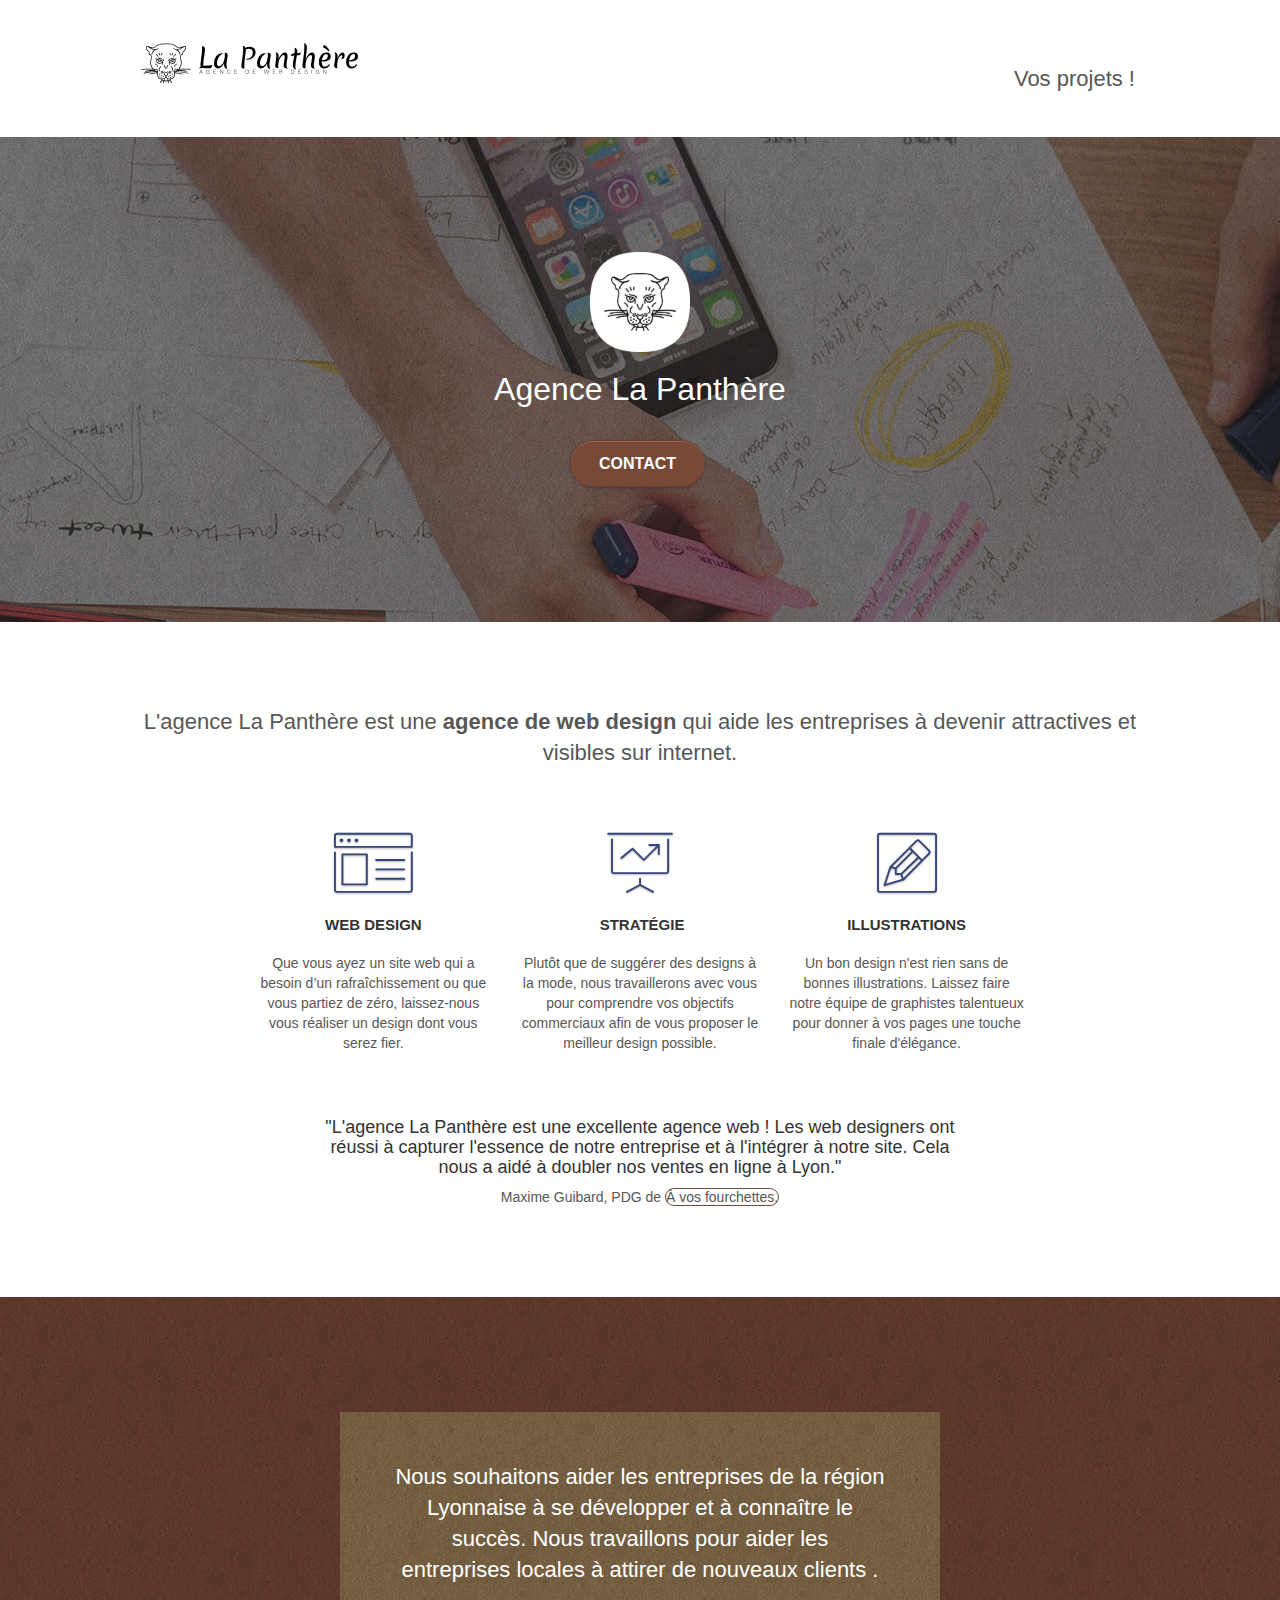
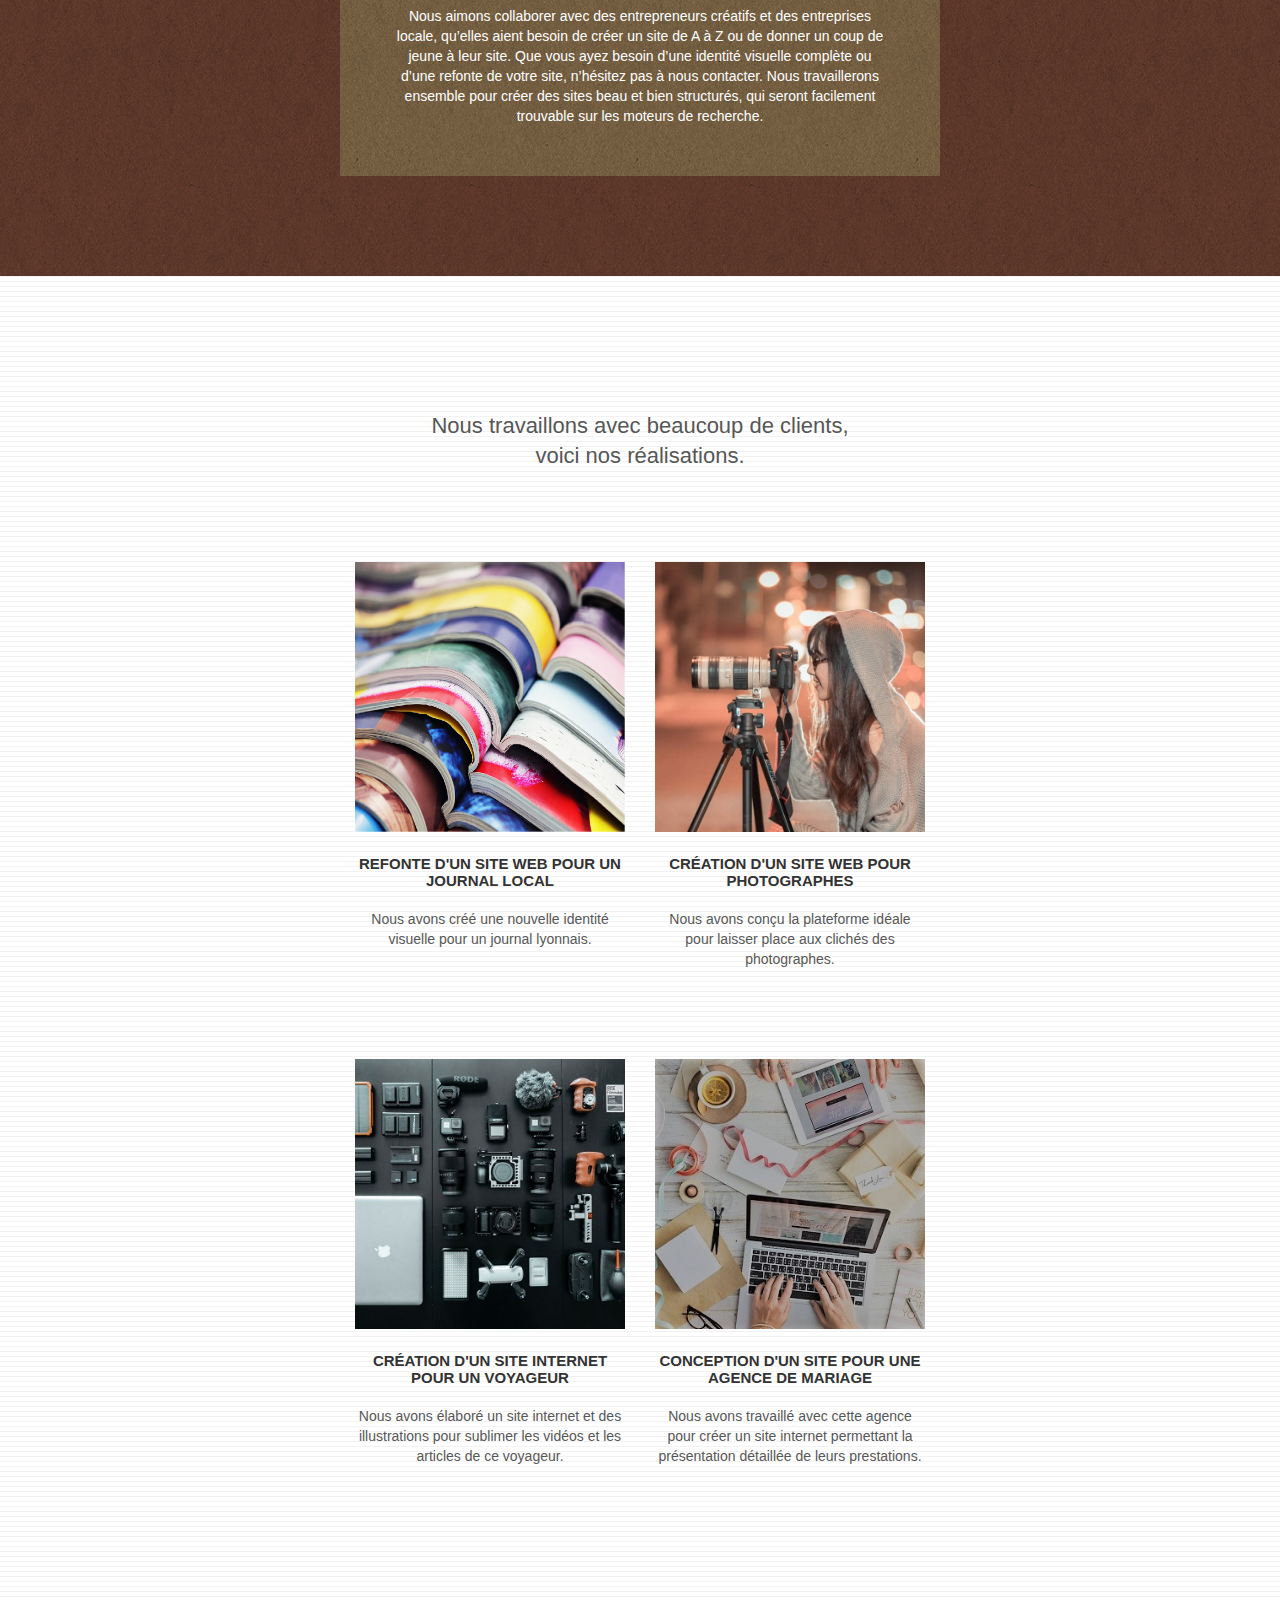
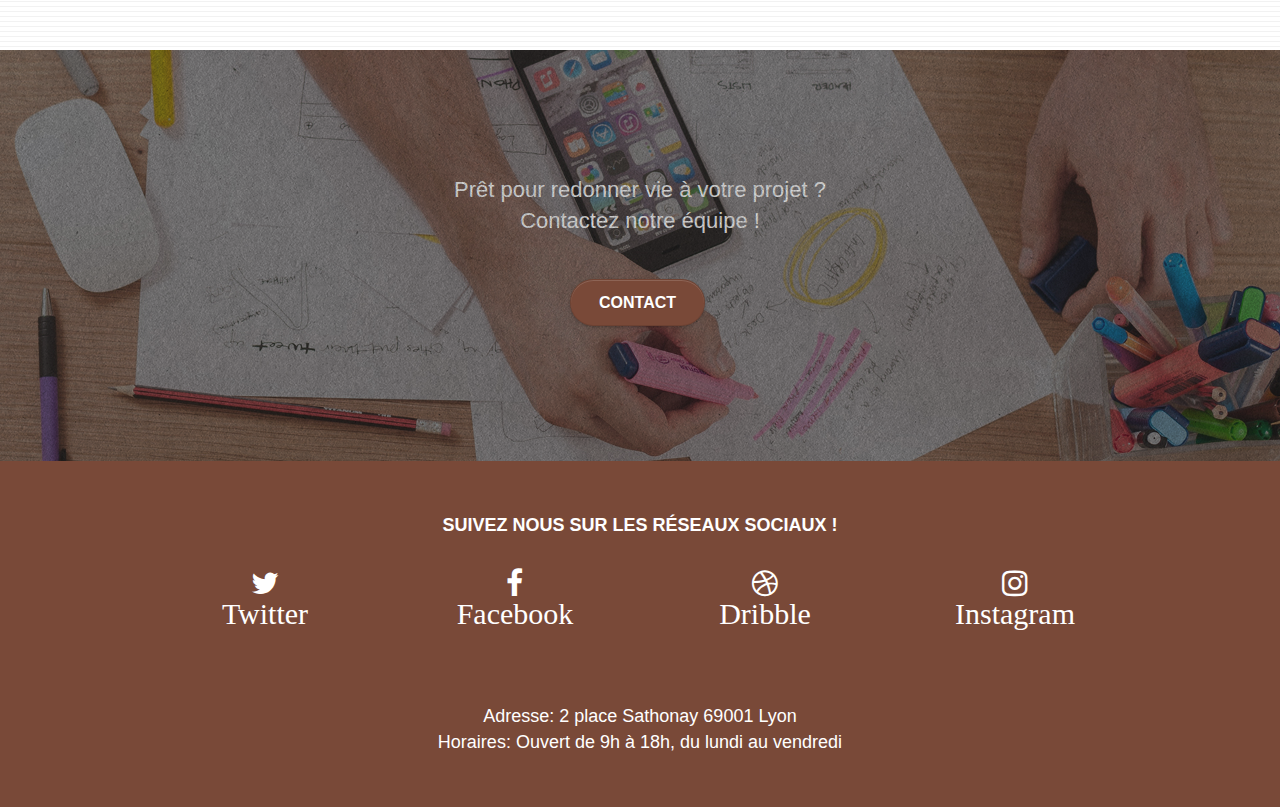
==== index.html @ 91af383f "Modification nom page2" ====
<!doctype html>
<html lang="fr">
<head>
    <meta charset="utf-8">
    <title>La panthère - Agence de Web Design</title>
    <meta name="description" content="Agence de design à Lyon qui vous accompagne dans la stratégie de marque, au design graphique et digital de votre site internet à vos réseaux sociaux.">
	<meta name="robots" content="index, follow">
	<meta name="google-site-verification" content="gxWsPLIJnxLtygTrZHFg3q0us9UgyYcMPNVHtoGUvYM" />
    <meta name="keywords" content="Entreprise webdesign Lyon, Agence webdesign Lyon, conception graphique, designer lyon, conception de site internet, web designer, site internet design, aide création site internet, agence lyonnaise, meilleur design">
    <meta name="viewport" content="width=device-width, initial-scale=1.0, viewport-fit=cover">
    <link rel="shortcut icon" type="image/png" href="favicon.jpg">
    
	<link rel="stylesheet" type="text/css" href="./css/bootstrap.css">
	<link rel="stylesheet" type="text/css" href="style.css">
	<link rel="stylesheet" type="text/css" href="./css/font-awesome.css">
	<link rel="stylesheet" type="text/css" href="./css/et-line.css">
	
    
	<script src="./js/jquery-2.1.0.js"></script>
	<script src="./js/bootstrap.js"></script>
	<script src="./js/blocs.js"></script>
	<script src="./js/jquery.touchSwipe.js" defer></script>
	<script src="./js/gmaps.js"></script>
  
<!-- Analytics --> 
<!-- Analytics END -->   
</head>

<body>
<!-- Principal conteneur -->
<div class="page-container">
	<!-- bloc-0 -->
<header>
	<div class="bloc bgc-white l-bloc " id="bloc-0">
		<div class="container bloc-sm">
			<nav class="navbar row">
				<div class="navbar-header">
					<a class="navbar-brand" href="index.html"><img src="img/agence-la-panthere-monochrome.svg" alt="Logo La Panthère Agence de Web Design" /></a>
					<button id="nav-toggle" type="button" class="ui-navbar-toggle navbar-toggle" data-toggle="collapse" data-target=".navbar-1">
						<span class="sr-only">Toggle navigation</span><span class="icon-bar"></span><span class="icon-bar"></span><span class="icon-bar"></span>
					</button>
				</div>
				<div class="collapse navbar-collapse navbar-1 special-dropdown-nav">
					<ul class="site-navigation nav navbar-nav">
						<li>
							<a href="Vos-Projets.html">Vos projets !</a>
						</li>
					</ul>
				</div>
			</nav>
		</div>
	</div>
</header>
<!-- bloc-0 END -->
<!-- bloc-1-presentation -->
<main>
	<div class="bloc bgc-dark-slate-blue bg-banniere d-bloc bg-t-edge bloc-bg-texture texture-paper b-parallax" id="bloc-1-hero">
		<div class="container bloc-lg">
			<div class="row tight-width-whitespace">
				<div class="col-sm-12">
					<img src="img/logo.png" class="center-block image-resize-mode" width="100" alt="Logo Agence La Panthère" />
					<h1 class="text-center hero-bloc-text tc-white ">
						Agence La Panthère
					</h1>
					<div class="text-center">
						<a href="mailto:contact@agencelapanthere.com" class="btn btn-lg btn-clean btn-rd cta-hero btn-atomic-tangerine" id="cta-hero">Contact</a>
					</div>
				</div>
			</div>
		</div>
	</div>
	<!-- bloc-1-presentation END -->
	<!-- bloc-2-services -->
	<div class="bloc bgc-white l-bloc" id="bloc-2-services">
		<div class="container bloc-md">
			<div class="row">
				<div class="col-sm-12 text-center">
					<h2>L'agence La Panthère est une <strong>agence de web design</strong> qui aide les entreprises à devenir attractives et visibles sur internet.</h2>
				</div>
			</div>
			<div class="row voffset-lg med-width-whitespace">
				<div class="col-sm-4">
					<div class="text-center">
						<span class="et-icon-browser sm-shadow icon-dark-slate-blue icons icon-lg"></span>
					</div>
					<h3 class="mg-md text-center">
						Web design
					</h3>
					<p class="text-center ">
						Que vous ayez un site web qui a besoin d&rsquo;un rafraîchissement ou que vous partiez de zéro, laissez-nous vous réaliser un design dont vous serez fier.
					</p>
				</div>
				<div class="col-sm-4">
					<div class="text-center">
						<span class="et-icon-presentation sm-shadow icon-dark-slate-blue icons icon-lg"></span>
					</div>
					<h3 class="mg-md text-center">
						&nbsp;Stratégie
					</h3>
					<p class="text-center ">
						Plutôt que de suggérer des designs à la mode, nous travaillerons avec vous pour comprendre vos objectifs commerciaux afin de vous proposer le meilleur design possible.<br>
					</p>
				</div>
				<div class="col-sm-4">
					<div class="text-center">
						<span class="et-icon-edit sm-shadow icon-dark-slate-blue icons icon-lg"></span>
					</div>
					<h3 class="mg-md text-center">
						Illustrations
					</h3>
					<p class="text-center ">
						Un bon design n'est rien sans de bonnes illustrations. Laissez faire notre équipe de graphistes talentueux pour donner à vos pages une touche finale d'élégance.
					</p>
				</div>
			</div>
			<div class="row voffset-lg voffset">
				<div class="col-xs-12 col-md-8 col-md-offset-2 text-center">
					<h4>
						"L'agence La Panthère est une excellente agence web ! Les web designers ont réussi à capturer l'essence de notre entreprise et à l'intégrer à notre site. Cela nous a aidé à doubler nos ventes en ligne à Lyon."
					</h4>
					<p>
						Maxime Guibard, PDG de <a href="https://avosfourchettes.com" class="partner-link"> À vos fourchettes.</a>
					</p>
				</div>
			</div>
		</div>
	</div>
	<!-- bloc-2-services END -->
	<!-- bloc-3-what-i-do -->
	<div class="bloc tc-white bgc-atomic-tangerine bg-presentation d-bloc bloc-bg-texture texture-paper b-parallax" id="bloc-3-what-i-do">
		<div class="container bloc-lg">
			<div class="row tight-width-whitespace black-background">
				<div class="col-sm-12">
					<h2 class="mg-md text-center tc-white">
						Nous souhaitons aider les entreprises de la région Lyonnaise à se développer et à connaître le succès. Nous travaillons pour aider les entreprises locales à attirer de nouveaux clients .<br>
					</h2>
					<p class="text-center white">
						Nous aimons collaborer avec des entrepreneurs créatifs et des entreprises locale, qu’elles aient besoin de créer un site de A à Z ou de donner un coup de jeune à leur site. Que vous ayez besoin d’une identité visuelle complète ou d’une refonte de votre site, n’hésitez pas à nous contacter. Nous travaillerons ensemble pour créer des sites beau et bien structurés, qui seront facilement trouvable sur les moteurs de recherche.
					</p>
				</div>
			</div>
		</div>
	</div>
<!-- bloc-3-what-i-do END -->
<!-- bloc-4-portfolio -->
	<section>
		<div class="bloc bgc-white bg-lines-h2-bg bg-repeat l-bloc" id="bloc-4-portfolio">
			<div class="container bloc-lg">
				<div class="row">
					<div class="col-sm-12 text-center">
						<h2>Nous travaillons avec beaucoup de clients,<br>voici nos réalisations.</h2>
					</div>
				</div>
				<div class="row tight-width-whitespace portfolio-row">
					<div class="col-sm-6">
						<a href="#" data-lightbox="img/1.jpg" data-gallery-id="gallery-1" data-caption="Refonte d'un site web pour un journal local" data-frame="snapshot-lb"><img src="img/1.jpg" alt="Photographie de journaux coloré ouvert empilé" class="img-responsive portfolio-thumb" /></a>
						<h3 class="mg-md text-center">
							Refonte d'un site web pour un journal local
						</h3>
						<p class="text-center">
							Nous avons créé une nouvelle identité visuelle pour un journal lyonnais.
						</p>
					</div>
					<div class="col-sm-6">
						<a href="#" data-lightbox="img/2.jpg" data-gallery-id="gallery-1" data-caption="Création d'un site web pour photographes" data-frame="snapshot-lb"><img src="img/2.jpg" class="img-responsive portfolio-thumb" alt="Photographie d'une photographes prenant des clichés" /></a>
						<h3 class="mg-md text-center">
							Création d'un site web pour photographes
						</h3>
						<p class="text-center">
							Nous avons conçu la plateforme idéale pour laisser place aux clichés des photographes.
						</p>
					</div>
				</div>
				<div class="row tight-width-whitespace portfolio-row">
					<div class="col-sm-6">
						<a href="#" data-lightbox="img/3.bmp" data-gallery-id="gallery-1" data-caption="Création d'un site internet pour un voyageur" data-frame="snapshot-lb"><img src="img/3.bmp" class="img-responsive portfolio-thumb" alt="Photographie d'une Malette ouverte contenant les outils de travail d'un photographe"/></a>
						<h3 class="mg-md text-center">
							Création d'un site internet pour un voyageur
						</h3>
						<p class="text-center">
							Nous avons élaboré un site internet et des illustrations pour sublimer les vidéos et les articles de ce voyageur.
						</p>
					</div>
					<div class="col-sm-6">
						<a href="#" data-lightbox="img/4.bmp" data-gallery-id="gallery-1" data-caption="Conception d'un site pour une agence de mariage" data-frame="snapshot-lb"><img src="img/4.bmp" class="img-responsive portfolio-thumb" alt="Photographie d'une table de travail avec un ordinateur"/></a>
						<h3 class="mg-md text-center">
							Conception d'un site pour une agence de mariage
						</h3>
						<p class="text-center">
							Nous avons travaillé avec cette agence pour créer un site internet permettant la présentation détaillée de leurs prestations.
						</p>
					</div>
				</div>
			</div>
		</div>
	</section>
<!-- bloc-4-portfolio END -->
<!-- bloc-5-cta -->
	<div class="bloc bgc-dark-slate-blue bg-banniere d-bloc bloc-bg-texture texture-paper" id="bloc-5-cta">
		<div class="container bloc-lg">
			<div class="row">
				<h2 class="mg-md text-center tc-white">
					Prêt pour redonner vie à votre projet ?<br>Contactez notre équipe !
				</h2>
				<div class="col-sm-12 text-center">
					<a href="mailto:contact@agencelapanthere.com" class="btn btn-atomic-tangerine btn-clean btn-rd btn-lg cta-hero">Contact</a>
				</div>
			</div>
		</div>
	</div>
</main>
<!-- bloc-5-cta END -->
<!-- Footer - bloc-8 -->
<footer>
	<div class="bloc bgc-atomic-tangerine d-bloc" id="bloc-8">
		<div class="container bloc-sm">
			<div class="row">
				<div class="col-sm-12">
					<h3 class="text-center white-footer">
						Suivez nous sur les réseaux sociaux !
					</h3>
					<div class="row row-no-gutters social">
						<div class="col-sm-3">
							<div class="text-center">
								<a class="social" href="https://twitter.com/home"><span class="fa fa-twitter icon-md white-footer"><br>Twitter</span></a>
							</div>
						</div>
						<div class="col-sm-3">
							<div class="text-center">
								<a class="social" href="https://www.facebook.com"><span class="fa fa-facebook icon-md white-footer"><br>Facebook</span></a>
							</div>
						</div>
						<div class="col-sm-3">
							<div class="text-center">
								<a class="social" href="https://dribbble.com"><span class="fa fa-dribbble icon-md white-footer"><br>Dribble</span></a>
							</div>
						</div>
						<div class="col-sm-3">
							<div class="text-center">
							<a class="social" href="https://www.instagram.com/?hl=fr"><span class="fa fa-instagram icon-md white-footer"><br>Instagram</span></a>
							</div>
						</div>
					</div>
				</div>
			</div>
			<div class="col-sm-12">
				<p class="text-center white-footer">
					Adresse: 2 place Sathonay 69001 Lyon<br>Horaires: Ouvert de 9h à 18h, du lundi au vendredi<br>
				</p>
			</div>
		</div>
	</div>
</footer>
<!-- Footer - bloc-8 END -->
</div>
<!-- Principal conteneur END -->
</body>
</html>
---- style.css ----
body {
    margin: 0;
    padding: 0;
    background: #FFF;
    overflow-x: hidden;
    -webkit-font-smoothing: antialiased;
    -moz-osx-font-smoothing: grayscale;
}

a,
button {
    transition: all .3s ease-in-out;
    outline: none!important;
}

a:hover {
    text-decoration: none;
    cursor: pointer;
}

#page-loading-blocs-notifaction {
    position: fixed;
    top: 0;
    bottom: 0;
    width: 100%;
    z-index: 100000;
    background: #FFFFFF url("img/pageload-spinner.gif") no-repeat center center;
}

.bloc {
    width: 100%;
    clear: both;
    background: 50% 50% no-repeat;
    padding: 0 50px;
    -webkit-background-size: cover;
    -moz-background-size: cover;
    -o-background-size: cover;
    background-size: cover;
    position: relative;
}

.bloc .container {
    padding-left: 0;
    padding-right: 0;
}

.bloc-lg {
    padding: 100px 50px;
}

.bloc-md {
    padding: 50px;
}

.bloc-sm {
    padding: 20px 50px;
}

.bg-center,
.bg-l-edge,
.bg-r-edge,
.bg-t-edge,
.bg-b-edge,
.bg-tl-edge,
.bg-bl-edge,
.bg-tr-edge,
.bg-br-edge,
.bg-repeat {
    -webkit-background-size: auto!important;
    -moz-background-size: auto!important;
    -o-background-size: auto!important;
    background-size: auto!important;
}

.bg-repeat {
    background: repeat;
}

.bg-t-edge {
    background: top no-repeat;
}

.bloc-bg-texture::before {
    content: "";
    background-size: 2px 2px;
    position: absolute;
    top: 0;
    bottom: 0;
    left: 0;
    right: 0;
}

.texture-paper::before {
    background: url("img/texture-paper.png");
    background-size: 280px 280px;
}

.b-parallax {
    background-attachment: fixed;
}

.d-bloc {
    color: rgba(255, 255, 255, .7);
}

.d-bloc button:hover {
    color: rgba(255, 255, 255, .9);
}

.d-bloc .icon-round,
.d-bloc .icon-square,
.d-bloc .icon-rounded,
.d-bloc .icon-semi-rounded-a,
.d-bloc .icon-semi-rounded-b {
    border-color: rgba(255, 255, 255, .9);
}

.d-bloc .divider-h span {
    border-color: rgba(255, 255, 255, .2);
}

.d-bloc .a-btn,
.d-bloc .navbar a,
.d-bloc .navbar-brand,
.d-bloc a .icon-sm,
.d-bloc a .icon-md,
.d-bloc a .icon-lg,
.d-bloc a .icon-xl,
.d-bloc h1 a,
.d-bloc h2 a,
.d-bloc h3 a,
.d-bloc h4 a,
.d-bloc h5 a,
.d-bloc h6 a,
.d-bloc p a {
    color: rgba(255, 255, 255, .6);
}

.d-bloc .a-btn:hover,
.d-bloc .navbar a:hover,
.d-bloc .navbar-brand:hover,
.d-bloc a:hover .icon-sm,
.d-bloc a:hover .icon-md,
.d-bloc a:hover .icon-lg,
.d-bloc a:hover .icon-xl,
.d-bloc h1 a:hover,
.d-bloc h2 a:hover,
.d-bloc h3 a:hover,
.d-bloc h4 a:hover,
.d-bloc h5 a:hover,
.d-bloc h6 a:hover,
.d-bloc p a:hover {
    color: rgba(255, 255, 255, 1);
}

.d-bloc .navbar-toggle .icon-bar {
    background: rgba(255, 255, 255, 1);
}

.d-bloc .btn-wire,
.d-bloc .btn-wire:hover {
    color: rgba(255, 255, 255, 1);
    border-color: rgba(255, 255, 255, 1);
}

.d-bloc .panel {
    color: rgba(0, 0, 0, .5);
}

.d-bloc .panel button:hover {
    color: rgba(0, 0, 0, .7);
}

.d-bloc .panel icon {
    border-color: rgba(0, 0, 0, .7);
}

.d-bloc .panel .divider-h span {
    border-color: rgba(0, 0, 0, .1);
}

.d-bloc .panel .a-btn {
    color: rgba(0, 0, 0, .6);
}

.d-bloc .panel .a-btn:hover {
    color: rgba(0, 0, 0, 1);
}

.d-bloc .panel .btn-wire,
.d-bloc .panel .btn-wire:hover {
    color: rgba(0, 0, 0, .7);
    border-color: rgba(0, 0, 0, .3);
}

.d-bloc .panel,
.l-bloc {
    color: rgba(0, 0, 0, .5);
}

.d-bloc .panel button:hover,
.l-bloc button:hover {
    color: rgba(0, 0, 0, .7);
}

.l-bloc .icon-round,
.l-bloc .icon-square,
.l-bloc .icon-rounded,
.l-bloc .icon-semi-rounded-a,
.l-bloc .icon-semi-rounded-b {
    border-color: rgba(0, 0, 0, .7);
}

.d-bloc .panel .divider-h span,
.l-bloc .divider-h span {
    border-color: rgba(0, 0, 0, .1);
}

.d-bloc .panel .a-btn,
.l-bloc .a-btn,
.l-bloc .navbar a,
.l-bloc .navbar-brand,
.l-bloc a .icon-sm,
.l-bloc a .icon-md,
.l-bloc a .icon-lg,
.l-bloc a .icon-xl,
.l-bloc h1 a,
.l-bloc h2 a,
.l-bloc h3 a,
.l-bloc h4 a,
.l-bloc h5 a,
.l-bloc h6 a,
.l-bloc p a {
    color: rgba(0, 0, 0, .6);
}

.d-bloc .panel .a-btn:hover,
.l-bloc .a-btn:hover,
.l-bloc .navbar a:hover,
.l-bloc .navbar-brand:hover,
.l-bloc a:hover .icon-sm,
.l-bloc a:hover .icon-md,
.l-bloc a:hover .icon-lg,
.l-bloc a:hover .icon-xl,
.l-bloc h1 a:hover,
.l-bloc h2 a:hover,
.l-bloc h3 a:hover,
.l-bloc h4 a:hover,
.l-bloc h5 a:hover,
.l-bloc h6 a:hover,
.l-bloc p a:hover {
    color: rgba(0, 0, 0, 1);
}

.l-bloc .navbar-toggle .icon-bar {
    color: rgba(0, 0, 0, .6);
}

.d-bloc .panel .btn-wire,
.d-bloc .panel .btn-wire:hover,
.l-bloc .btn-wire,
.l-bloc .btn-wire:hover {
    color: rgba(0, 0, 0, .7);
    border-color: rgba(0, 0, 0, .3);
}

.voffset {
    margin-top: 30px;
}

.voffset-lg {
    margin-top: 80px;
}

.row-no-gutters {
    margin-right: 0;
    margin-left: 0;
}

.row.row-no-gutters > [class^="col-"],
.row.row-no-gutters > [class*=" col-"] {
    padding-right: 0;
    padding-left: 0;
}

#bloc-1-hero h1 {
    font-size: 32px;
}

.partner-link {
    border: solid 1px #794938;
    border-radius: 10px;
}

.navbar {
    margin-bottom: 0;
    z-index: 1;
}

.navbar-brand {
    height: auto;
    padding: 3px 15px;
    font-size: 25px;
    font-weight: normal;
    font-weight: 600;
    line-height: 44px;
}

.navbar-brand img {
    max-height: 200px;
    margin: 0 5px 0 0;
    display: inline;
    height: 40px;
}

.navbar-brand img[src$=svg] {
    min-width: 100px;
}

.nav-center .navbar-brand img {
    margin: 0;
}

.navbar .nav {
    padding-top: 2px;
    margin-right: -16px;
    float: right;
    z-index: 1;
}

.nav > li {
    float: left;
    margin-top: 4px;
    font-size: 22px;
}

.nav > li :hover {
    border-bottom: solid 2px #A4634C;
}

.navbar-nav .open .dropdown-menu > li > a {
    text-align: inherit;
}

.nav > li a:hover,
.nav > li a:focus {
    background: transparent;
}

.navbar-toggle {
    margin: 10px 10px 0 0;
    border: 0px;
}

.navbar-toggle:hover {
    background: transparent!important;
}

.navbar-toggle .icon-bar {
    background-color: rgba(0, 0, 0, .5);
    width: 26px;
}

.nav-invert .navbar .nav {
    float: left;
}

.nav-invert .navbar-header,
.nav-invert .navbar-brand {
    float: right;
    position: relative;
    z-index: 2;
}

@media (min-width: 768px) {
    .site-navigation {
        position: absolute;
        top: 50%;
        right: 20px;
        transform: translate(0, -50%);
        -webkit-transform: translateY(-50%);
    }
    .nav > li .dropdown-menu a,
    .nav > li .dropdown-menu a:hover {
        color: #484848;
    }
    .nav-invert .site-navigation {
        left: 0;
        right: 0;
    }
    .nav-center {
        text-align: center;
    }
    .nav-center .navbar-header {
        width: 100%;
    }
    .nav-center .navbar-header,
    .nav-center .navbar-brand,
    .nav-center .nav > li {
        float: none;
        display: inline-block;
    }
    .nav-center .site-navigation {
        position: relative;
        width: 100%;
        right: 0;
        margin-right: 0px;
        margin-top: 20px;
    }
    .nav-center.mini-nav .navbar-toggle {
        float: none;
        margin: 10px auto 0;
    }
}

.nav > li > .dropdown a {
    background: none!important;
    display: block;
    padding: 14px 15px;
}

nav .caret {
    margin: 0 5px;
}

.dropdown-menu .dropdown-menu {
    top: -8px;
    left: 100%;
}

.dropdown-menu .dropmenu-flow-right {
    top: 100%;
    left: 0;
    margin-left: -1px;
    border-top-left-radius: 0;
    border-top-right-radius: 0;
}

.dropdown-menu .dropdown span {
    border: 4px solid black;
    border-top-color: transparent;
    border-right-color: transparent;
    border-bottom-color: transparent;
    margin: 6px -5px 0 0!important;
    float: right;
}

.mg-md {
    margin-top: 10px;
    margin-bottom: 20px;
}

.mg-lg {
    margin-top: 10px;
    margin-bottom: 40px;
}

.btn {
    margin: 0 5px 5px 0;
}

.btn.pull-right {
    margin: 0 0 5px 5px;
}

.btn-d,
.btn-d:hover,
.btn-d:focus {
    color: #FFF;
    background: rgba(0, 0, 0, .3);
}

button {
    outline: none!important;
}

.btn-rd {
    border-radius: 40px;
}

.btn-clean {
    border: 1px solid rgba(0, 0, 0, .08);
    border-bottom-color: rgba(0, 0, 0, .1);
    text-shadow: 0 1px 0 rgba(0, 0, 1, .1);
    box-shadow: 0 1px 3px rgba(0, 0, 1, .25), inset 0 1px 0 0 rgba(255, 255, 255, .15);
}

.icon-md {
    font-size: 30px!important;
}

.icon-lg {
    font-size: 60px!important;
}

.sm-shadow {
    text-shadow: 0 1px 2px rgba(0, 0, 0, .3);
}

.panel-sq,
.panel-sq .panel-heading,
.panel-sq .panel-footer {
    border-radius: 0;
}

.panel-rd {
    border-radius: 30px;
}

.panel-rd .panel-heading {
    border-radius: 29px 29px 0 0;
}

.panel-rd .panel-footer {
    border-radius: 0 0 29px 29px;
}

.form-control {
    border-color: rgba(0, 0, 0, .1);
    box-shadow: none;
}

.scrollToTop {
    width: 40px;
    height: 40px;
    position: fixed;
    bottom: 20px;
    right: 20px;
    opacity: 0;
    z-index: 500;
    transition: all .3s ease-in-out;
}

.scrollToTop span {
    margin-top: 6px;
}

.showScrollTop {
    font-size: 14px;
    opacity: 1;
}

a[data-lightbox] {
    position: relative;
    display: block;
    text-align: center;
}

a[data-lightbox]:hover::before {
    content: "+";
    font-family: "HelveticaNeue-Light", "Helvetica Neue Light", "Helvetica Neue", Helvetica, Arial;
    font-size: 32px;
    width: 50px;
    height: 50px;
    margin-left: -25px;
    border-radius: 50%;
    background: rgba(0, 0, 0, .6);
    color: #FFF;
    font-weight: 100;
    z-index: 1;
    position: absolute;
    top: 50%;
    transform: translateY(-50%);
    -webkit-transform: translateY(-50%);
}

a[data-lightbox]:hover img {
    opacity: 0.6;
    -webkit-animation-fill-mode: none;
    animation-fill-mode: none;
}

#lightbox-modal {
    display: flex;
    align-items: center;
}

#lightbox-modal .modal-dialog {
    width: 90%;
    max-width: 900px;
    margin: 0 auto 0;
}

#lightbox-modal .modal-dialog img {
    max-height: 90vh;
    margin: 0 auto;
}

.lightbox-caption {
    padding: 20px;
    color: #FFF;
    background: rgba(0, 0, 0, .5);
    position: absolute;
    left: 15px;
    right: 15px;
    bottom: 5px;
}

.close-lightbox {
    color: #FFF;
    font-size: 30px;
    position: absolute;
    top: 20px;
    right: 20px;
    z-index: 20;
    background: rgba(0, 0, 0, .5);
    border: none;
    line-height: 30px;
    padding: 0 9px 5px;
    opacity: 0.3;
}

.close-lightbox:hover,
.next-lightbox:hover,
.prev-lightbox:hover {
    opacity: 1.0;
    color: #FFF;
}

.next-lightbox,
.prev-lightbox {
    font-size: 20px;
    color: rgba(255, 255, 255, .9);
    background: rgba(0, 0, 0, .5);
    transition: all .2s ease-in-out;
    position: absolute;
    top: 45%;
    z-index: 1;
    opacity: 0.4;
}

.next-lightbox {
    padding: 6px 8px 1px 13px;
    right: 25px;
}

.prev-lightbox {
    padding: 6px 13px 1px 10px;
    left: 25px;
}

.snapshot-lb .modal-body {
    padding-bottom: 45px;
}

.snapshot-lb .lightbox-caption {
    padding: 0;
    color: rgba(0, 0, 0, .5);
    background: none;
}

h1,
h2,
h3,
h4,
h5,
h6,
p,
label,
.btn,
a {
    font-family: "helvetica";
    font-weight: 400;
    color: #575757!important;
}

.container {
    max-width: 1000px;
}

.hero-bloc-text {
    font-size: 38px;
}

.hero-bloc-text-sub {
    font-size: 36px;
}

.statement-bloc-text {
    line-height: 26px;
    font-style: italic;
    font-size: 20px;
    text-align: center;
    font-weight: lighter;
    max-width: 520px;
    margin: auto auto auto auto;
}

.tight-width-whitespace {
    max-width: 600px;
    margin: auto auto auto auto;
}

.h1 {
    font-size: 20px;
    font-family: "Open Sans";
}

.cta-hero {
    margin-top: 22px;
    color: #FFFFFF!important;
    text-transform: uppercase;
    padding: 12px 28px 12px 28px;
    font-size: 16px;
    font-weight: 700;
}

.social {
    margin: auto auto auto auto;
}

.row {
    margin-top: 15px;
    padding-bottom: 30px;
}

h2 {
    font-size: 22px;
    line-height: 1.4em;
    color: #F3976C;
}

h3 {
    font-size: 15px;
    text-transform: uppercase;
    font-weight: 700;
    color: #333333!important;
}

.med-width-whitespace {
    max-width: 800px;
    margin: auto auto auto auto;
    box-shadow: 0px 0px 0px #000000;
}

h1 {
    color: #333333!important;
}

h4 {
    color: #333333!important;
}

.icons {
    margin-bottom: 14px;
    margin-top: 24px;
}

.white {
    color: #FFFFFF!important;
}

.white-footer {
    font-size: 18px;
    color: #FFFFFF!important;
    margin-bottom: 32px;
}

.portfolio-thumb {
    margin-bottom: 24px;
}

.portfolio-row {
    margin-bottom: 44px;
    margin-top: 50px;
}

.avatar {
    box-shadow: 0px 4px 9px rgba(0, 0, 0, 0.3);
}

.black-background {
    background-color: rgba(165, 147, 99, 0.7);
    padding: 40px 40px 40px 40px;
}

.bold-link {
    font-weight: 900;
    text-decoration: underline!important;
}

.bgc-white {
    background-color: #FFFFFF;
}

.bgc-dark-slate-blue {
    background-color: #364577;
}

.bgc-atomic-tangerine {
    background-color: #794938;
}

.tc-white {
    color: #FFFFFF!important;
}

.btn-atomic-tangerine {
    background: #794938;
    color: #FFFFFF!important;
}

.btn-atomic-tangerine:hover {
    background: #c27956!important;
    color: #FFFFFF!important;
}

.ltc-white {
    color: #FFFFFF!important;
}

.ltc-white:hover {
    color: #cccccc!important;
}

.ltc-atomic-tangerine {
    color: #F3976C!important;
}

.ltc-atomic-tangerine:hover {
    color: #c27956!important;
}

.icon-dark-slate-blue {
    color: #364577!important;
    border-color: #364577!important;
}

.bg-dots-bg {
    background-image: url("img/dots-bg.png");
}

.bg-lines-h2-bg {
    background-image: url("img/lines-h2-bg.png");
}

.bg-banniere {
    background-image: url("img/agence-la-panthere.jpg");
}

.bg-presentation {
    background-image: url("img/image-de-presentation.bmp");
}

@media (max-width: 1024px) {
    .bloc {
        padding-left: 20px;
        padding-right: 20px;
    }
    .bloc.full-width-bloc,
    .bloc-tile-2.full-width-bloc .container,
    .bloc-tile-3.full-width-bloc .container,
    .bloc-tile-4.full-width-bloc .container {
        padding-left: 0;
        padding-right: 0;
    }
}

@media (max-width: 992px) and (min-width: 768px) {
    .navbar .nav {
        max-width: 80%
    }
    .nav-center.navbar .nav {
        max-width: 100%
    }
}

@media only screen and (min-width: 768px) and (max-width: 1024px) and (orientation: landscape) {
    .b-parallax {
        background-attachment: scroll;
    }
}

@media only screen and (min-width: 1024px) and (max-width: 1366px) and (-webkit-min-device-pixel-ratio: 1.5) {
    .b-parallax {
        background-attachment: scroll;
    }
}

@media (max-width: 991px) {
    .container {
        width: 100%;
    }
    .b-parallax {
        background-attachment: scroll;
    }
    .page-container,
    #hero-bloc {
        overflow-x: hidden;
        position: relative;
    }
    .bloc-group,
    .bloc-group .bloc {
        display: block;
        width: 100%;
    }
    .bloc-fill-screen .fill-bloc-top-edge,
    .bloc-fill-screen .fill-bloc-bottom-edge {
        padding: 0 20px;
    }
}

@media (max-width: 767px) {
    .page-container {
        overflow-x: hidden;
        position: relative;
    }
    h1,
    h2,
    h3,
    h4,
    h5,
    h6,
    p,
    #disqus_thread {
        padding-left: 10px!important;
        padding-right: 10px!important;
    }
    .b-parallax {
        background-attachment: scroll;
    }
    .navbar .nav {
        padding-top: 0;
        border-top: 1px solid rgba(0, 0, 0, .2);
        float: none!important;
    }
    .navbar.row {
        margin-left: 0;
        margin-right: 0;
    }
    .site-navigation {
        position: inherit;
        transform: none;
        -webkit-transform: none;
        -ms-transform: none;
    }
    .nav > li {
        margin-top: 0;
        border-bottom: 1px solid rgba(0, 0, 0, .1);
        background: rgba(0, 0, 0, .05);
        text-align: left;
        padding-left: 15px;
        width: 100%;
    }
    .nav > li:hover {
        background: rgba(0, 0, 0, .08);
    }
    .dropdown .dropdown a .caret {
        float: none;
        margin: 5px 0 0 10px!important;
        border: 4px solid black;
        border-bottom-color: transparent;
        border-right-color: transparent;
        border-left-color: transparent;
    }
    #hero-bloc .navbar .nav {
        background: rgba(0, 0, 0, .8);
    }
    #hero-bloc .navbar .nav a {
        color: rgba(255, 255, 255, .6);
    }
    .hero {
        padding: 50px 0;
    }
    .hero-nav {
        left: -1px;
        right: -1px;
    }
    .navbar-collapse {
        padding: 0;
        overflow-x: hidden;
        -webkit-box-shadow: none;
        box-shadow: none;
    }
    .navbar-brand img {
        max-height: 40px;
        width: auto;
    }
    .nav-invert .navbar-header {
        float: none;
        width: 100%;
    }
    .nav-invert .navbar-toggle {
        float: left;
        margin-left: 10px;
    }
    .bloc {
        padding-left: 0;
        padding-right: 0;
    }
    .bloc-xxl,
    .bloc-xl,
    .bloc-lg {
        padding: 40px 0;
    }
    .bloc-sm,
    .bloc-md {
        padding-left: 0;
        padding-right: 0;
    }
    .bloc-tile-2 .container,
    .bloc-tile-3 .container,
    .bloc-tile-4 .container,
    .bloc-fill-screen .fill-bloc-top-edge,
    .bloc-fill-screen .fill-bloc-bottom-edge {
        padding-left: 0;
        padding-right: 0;
    }
    .a-block {
        padding: 0 10px;
    }
    .btn-dwn {
        display: none;
    }
    .voffset {
        margin-top: 5px;
    }
    .voffset-md {
        margin-top: 20px;
    }
    .voffset-lg {
        margin-top: 30px;
    }
    form {
        padding: 5px;
    }
    .close-lightbox {
        display: inline-block;
    }
    .blocsapp-device-iphone5 {
        background-size: 216px 425px;
        padding-top: 60px;
        width: 216px;
        height: 425px;
    }
    .blocsapp-device-iphone5 img {
        width: 180px;
        height: 320px;
    }
    .portfolio-thumb {
        max-width: 320px;
        display: initial;
    }
}

@media (max-width: 400px) {
    .bloc {
        padding-left: 0;
        padding-right: 0;
    }
}

@media (max-width: 767px) {
    .bloc-mob-center-text {
        text-align: center;
    }
}
---- css/et-line.css ----
@font-face {
    font-family: et-line;
    src: url(../fonts/et-line.eot);
    src: url(../fonts/et-line.eot?#iefix) format('embedded-opentype'), url(../fonts/et-line.woff) format('woff'), url(../fonts/et-line.ttf) format('truetype'), url(../fonts/et-line.svg#et-line) format('svg');
    font-weight: 400;
    font-style: normal
}

.et-icon-adjustments,
.et-icon-alarmclock,
.et-icon-anchor,
.et-icon-aperture,
.et-icon-attachment,
.et-icon-bargraph,
.et-icon-basket,
.et-icon-beaker,
.et-icon-bike,
.et-icon-book-open,
.et-icon-briefcase,
.et-icon-browser,
.et-icon-calendar,
.et-icon-camera,
.et-icon-caution,
.et-icon-chat,
.et-icon-circle-compass,
.et-icon-clipboard,
.et-icon-clock,
.et-icon-cloud,
.et-icon-compass,
.et-icon-desktop,
.et-icon-dial,
.et-icon-document,
.et-icon-documents,
.et-icon-download,
.et-icon-dribbble,
.et-icon-edit,
.et-icon-envelope,
.et-icon-expand,
.et-icon-facebook,
.et-icon-flag,
.et-icon-focus,
.et-icon-gears,
.et-icon-genius,
.et-icon-gift,
.et-icon-global,
.et-icon-globe,
.et-icon-googleplus,
.et-icon-grid,
.et-icon-happy,
.et-icon-hazardous,
.et-icon-heart,
.et-icon-hotairballoon,
.et-icon-hourglass,
.et-icon-key,
.et-icon-laptop,
.et-icon-layers,
.et-icon-lifesaver,
.et-icon-lightbulb,
.et-icon-linegraph,
.et-icon-linkedin,
.et-icon-lock,
.et-icon-magnifying-glass,
.et-icon-map,
.et-icon-map-pin,
.et-icon-megaphone,
.et-icon-mic,
.et-icon-mobile,
.et-icon-newspaper,
.et-icon-notebook,
.et-icon-paintbrush,
.et-icon-paperclip,
.et-icon-pencil,
.et-icon-phone,
.et-icon-picture,
.et-icon-pictures,
.et-icon-piechart,
.et-icon-presentation,
.et-icon-pricetags,
.et-icon-printer,
.et-icon-profile-female,
.et-icon-profile-male,
.et-icon-puzzle,
.et-icon-quote,
.et-icon-recycle,
.et-icon-refresh,
.et-icon-ribbon,
.et-icon-rss,
.et-icon-sad,
.et-icon-scissors,
.et-icon-scope,
.et-icon-search,
.et-icon-shield,
.et-icon-speedometer,
.et-icon-strategy,
.et-icon-streetsign,
.et-icon-tablet,
.et-icon-target,
.et-icon-telescope,
.et-icon-toolbox,
.et-icon-tools,
.et-icon-tools-2,
.et-icon-trophy,
.et-icon-tumblr,
.et-icon-twitter,
.et-icon-upload,
.et-icon-video,
.et-icon-wallet,
.et-icon-wine {
    font-family: et-line;
    speak: none;
    font-style: normal;
    font-weight: 400;
    font-variant: normal;
    text-transform: none;
    line-height: 1;
    -webkit-font-smoothing: antialiased;
    -moz-osx-font-smoothing: grayscale;
    display: inline-block
}

.et-icon-mobile:before {
    content: "\e000"
}

.et-icon-laptop:before {
    content: "\e001"
}

.et-icon-desktop:before {
    content: "\e002"
}

.et-icon-tablet:before {
    content: "\e003"
}

.et-icon-phone:before {
    content: "\e004"
}

.et-icon-document:before {
    content: "\e005"
}

.et-icon-documents:before {
    content: "\e006"
}

.et-icon-search:before {
    content: "\e007"
}

.et-icon-clipboard:before {
    content: "\e008"
}

.et-icon-newspaper:before {
    content: "\e009"
}

.et-icon-notebook:before {
    content: "\e00a"
}

.et-icon-book-open:before {
    content: "\e00b"
}

.et-icon-browser:before {
    content: "\e00c"
}

.et-icon-calendar:before {
    content: "\e00d"
}

.et-icon-presentation:before {
    content: "\e00e"
}

.et-icon-picture:before {
    content: "\e00f"
}

.et-icon-pictures:before {
    content: "\e010"
}

.et-icon-video:before {
    content: "\e011"
}

.et-icon-camera:before {
    content: "\e012"
}

.et-icon-printer:before {
    content: "\e013"
}

.et-icon-toolbox:before {
    content: "\e014"
}

.et-icon-briefcase:before {
    content: "\e015"
}

.et-icon-wallet:before {
    content: "\e016"
}

.et-icon-gift:before {
    content: "\e017"
}

.et-icon-bargraph:before {
    content: "\e018"
}

.et-icon-grid:before {
    content: "\e019"
}

.et-icon-expand:before {
    content: "\e01a"
}

.et-icon-focus:before {
    content: "\e01b"
}

.et-icon-edit:before {
    content: "\e01c"
}

.et-icon-adjustments:before {
    content: "\e01d"
}

.et-icon-ribbon:before {
    content: "\e01e"
}

.et-icon-hourglass:before {
    content: "\e01f"
}

.et-icon-lock:before {
    content: "\e020"
}

.et-icon-megaphone:before {
    content: "\e021"
}

.et-icon-shield:before {
    content: "\e022"
}

.et-icon-trophy:before {
    content: "\e023"
}

.et-icon-flag:before {
    content: "\e024"
}

.et-icon-map:before {
    content: "\e025"
}

.et-icon-puzzle:before {
    content: "\e026"
}

.et-icon-basket:before {
    content: "\e027"
}

.et-icon-envelope:before {
    content: "\e028"
}

.et-icon-streetsign:before {
    content: "\e029"
}

.et-icon-telescope:before {
    content: "\e02a"
}

.et-icon-gears:before {
    content: "\e02b"
}

.et-icon-key:before {
    content: "\e02c"
}

.et-icon-paperclip:before {
    content: "\e02d"
}

.et-icon-attachment:before {
    content: "\e02e"
}

.et-icon-pricetags:before {
    content: "\e02f"
}

.et-icon-lightbulb:before {
    content: "\e030"
}

.et-icon-layers:before {
    content: "\e031"
}

.et-icon-pencil:before {
    content: "\e032"
}

.et-icon-tools:before {
    content: "\e033"
}

.et-icon-tools-2:before {
    content: "\e034"
}

.et-icon-scissors:before {
    content: "\e035"
}

.et-icon-paintbrush:before {
    content: "\e036"
}

.et-icon-magnifying-glass:before {
    content: "\e037"
}

.et-icon-circle-compass:before {
    content: "\e038"
}

.et-icon-linegraph:before {
    content: "\e039"
}

.et-icon-mic:before {
    content: "\e03a"
}

.et-icon-strategy:before {
    content: "\e03b"
}

.et-icon-beaker:before {
    content: "\e03c"
}

.et-icon-caution:before {
    content: "\e03d"
}

.et-icon-recycle:before {
    content: "\e03e"
}

.et-icon-anchor:before {
    content: "\e03f"
}

.et-icon-profile-male:before {
    content: "\e040"
}

.et-icon-profile-female:before {
    content: "\e041"
}

.et-icon-bike:before {
    content: "\e042"
}

.et-icon-wine:before {
    content: "\e043"
}

.et-icon-hotairballoon:before {
    content: "\e044"
}

.et-icon-globe:before {
    content: "\e045"
}

.et-icon-genius:before {
    content: "\e046"
}

.et-icon-map-pin:before {
    content: "\e047"
}

.et-icon-dial:before {
    content: "\e048"
}

.et-icon-chat:before {
    content: "\e049"
}

.et-icon-heart:before {
    content: "\e04a"
}

.et-icon-cloud:before {
    content: "\e04b"
}

.et-icon-upload:before {
    content: "\e04c"
}

.et-icon-download:before {
    content: "\e04d"
}

.et-icon-target:before {
    content: "\e04e"
}

.et-icon-hazardous:before {
    content: "\e04f"
}

.et-icon-piechart:before {
    content: "\e050"
}

.et-icon-speedometer:before {
    content: "\e051"
}

.et-icon-global:before {
    content: "\e052"
}

.et-icon-compass:before {
    content: "\e053"
}

.et-icon-lifesaver:before {
    content: "\e054"
}

.et-icon-clock:before {
    content: "\e055"
}

.et-icon-aperture:before {
    content: "\e056"
}

.et-icon-quote:before {
    content: "\e057"
}

.et-icon-scope:before {
    content: "\e058"
}

.et-icon-alarmclock:before {
    content: "\e059"
}

.et-icon-refresh:before {
    content: "\e05a"
}

.et-icon-happy:before {
    content: "\e05b"
}

.et-icon-sad:before {
    content: "\e05c"
}

.et-icon-facebook:before {
    content: "\e05d"
}

.et-icon-twitter:before {
    content: "\e05e"
}

.et-icon-googleplus:before {
    content: "\e05f"
}

.et-icon-rss:before {
    content: "\e060"
}

.et-icon-tumblr:before {
    content: "\e061"
}

.et-icon-linkedin:before {
    content: "\e062"
}

.et-icon-dribbble:before {
    content: "\e063"
}
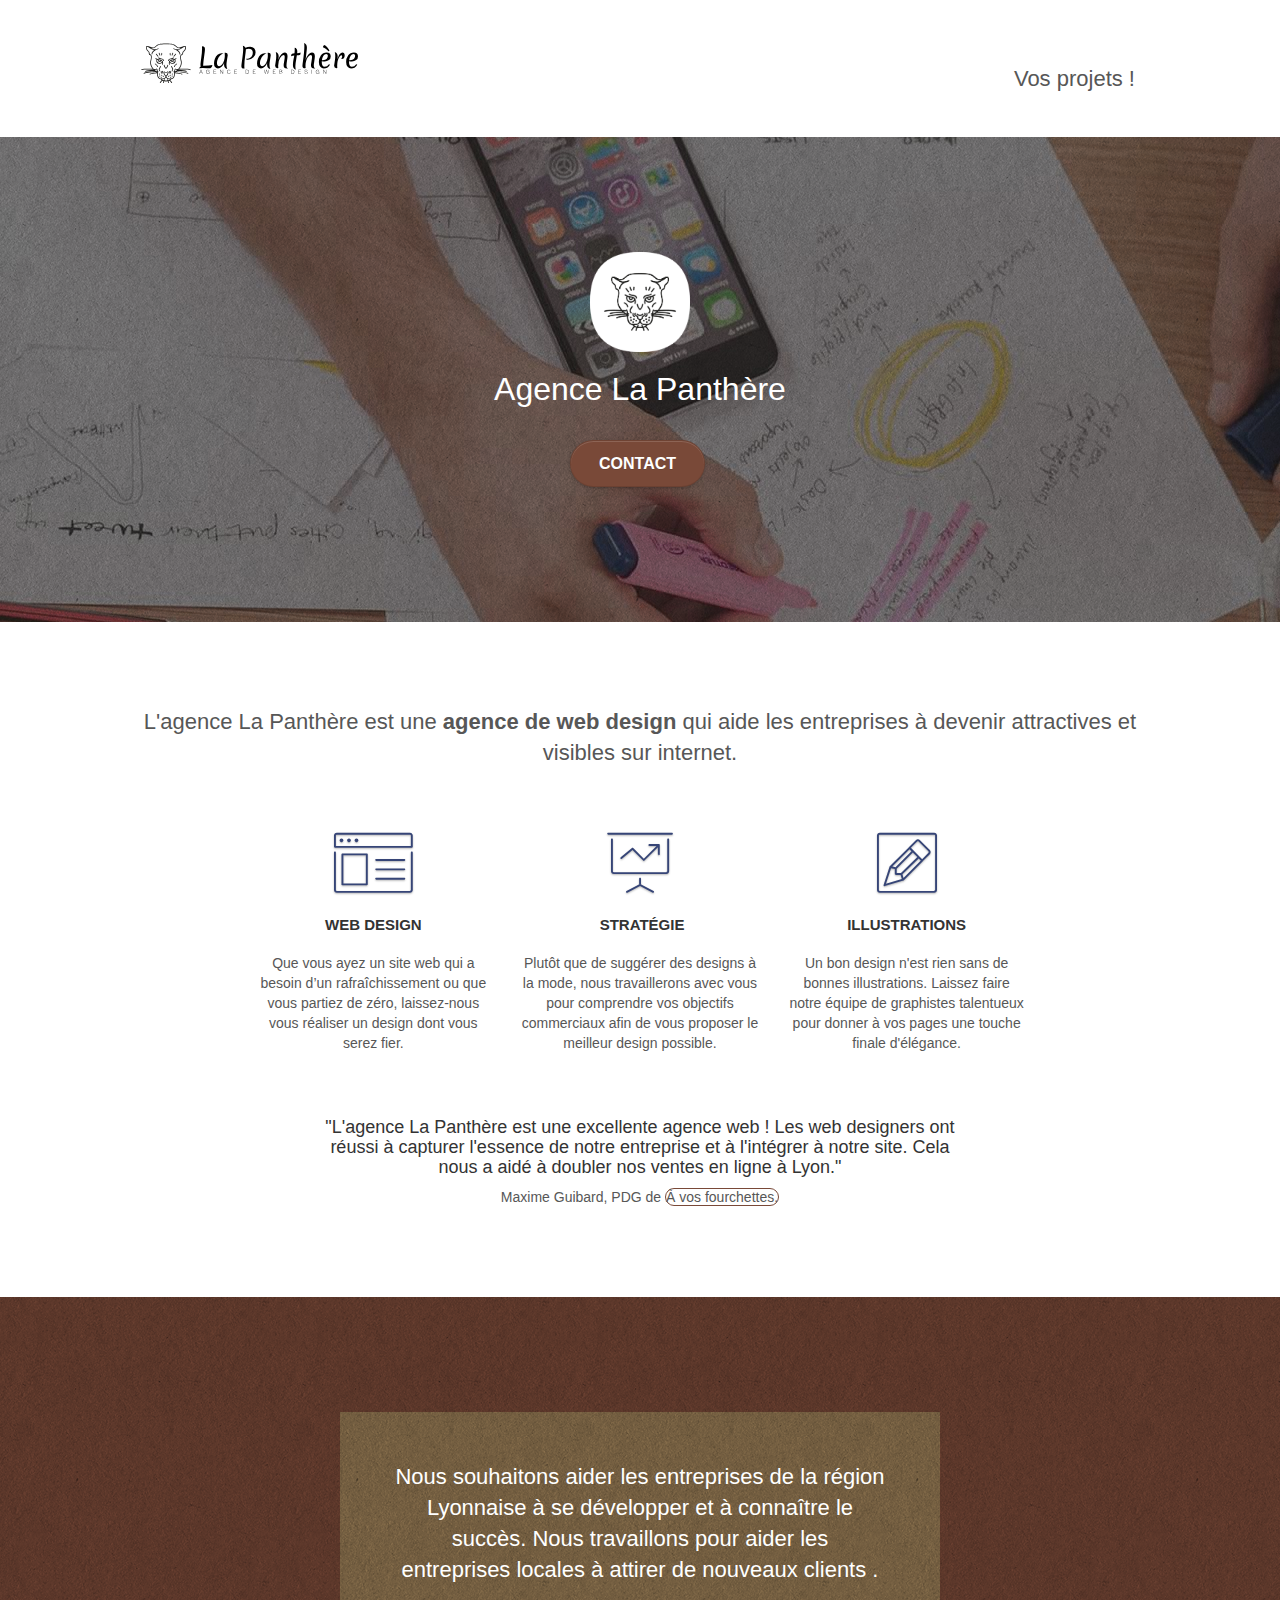
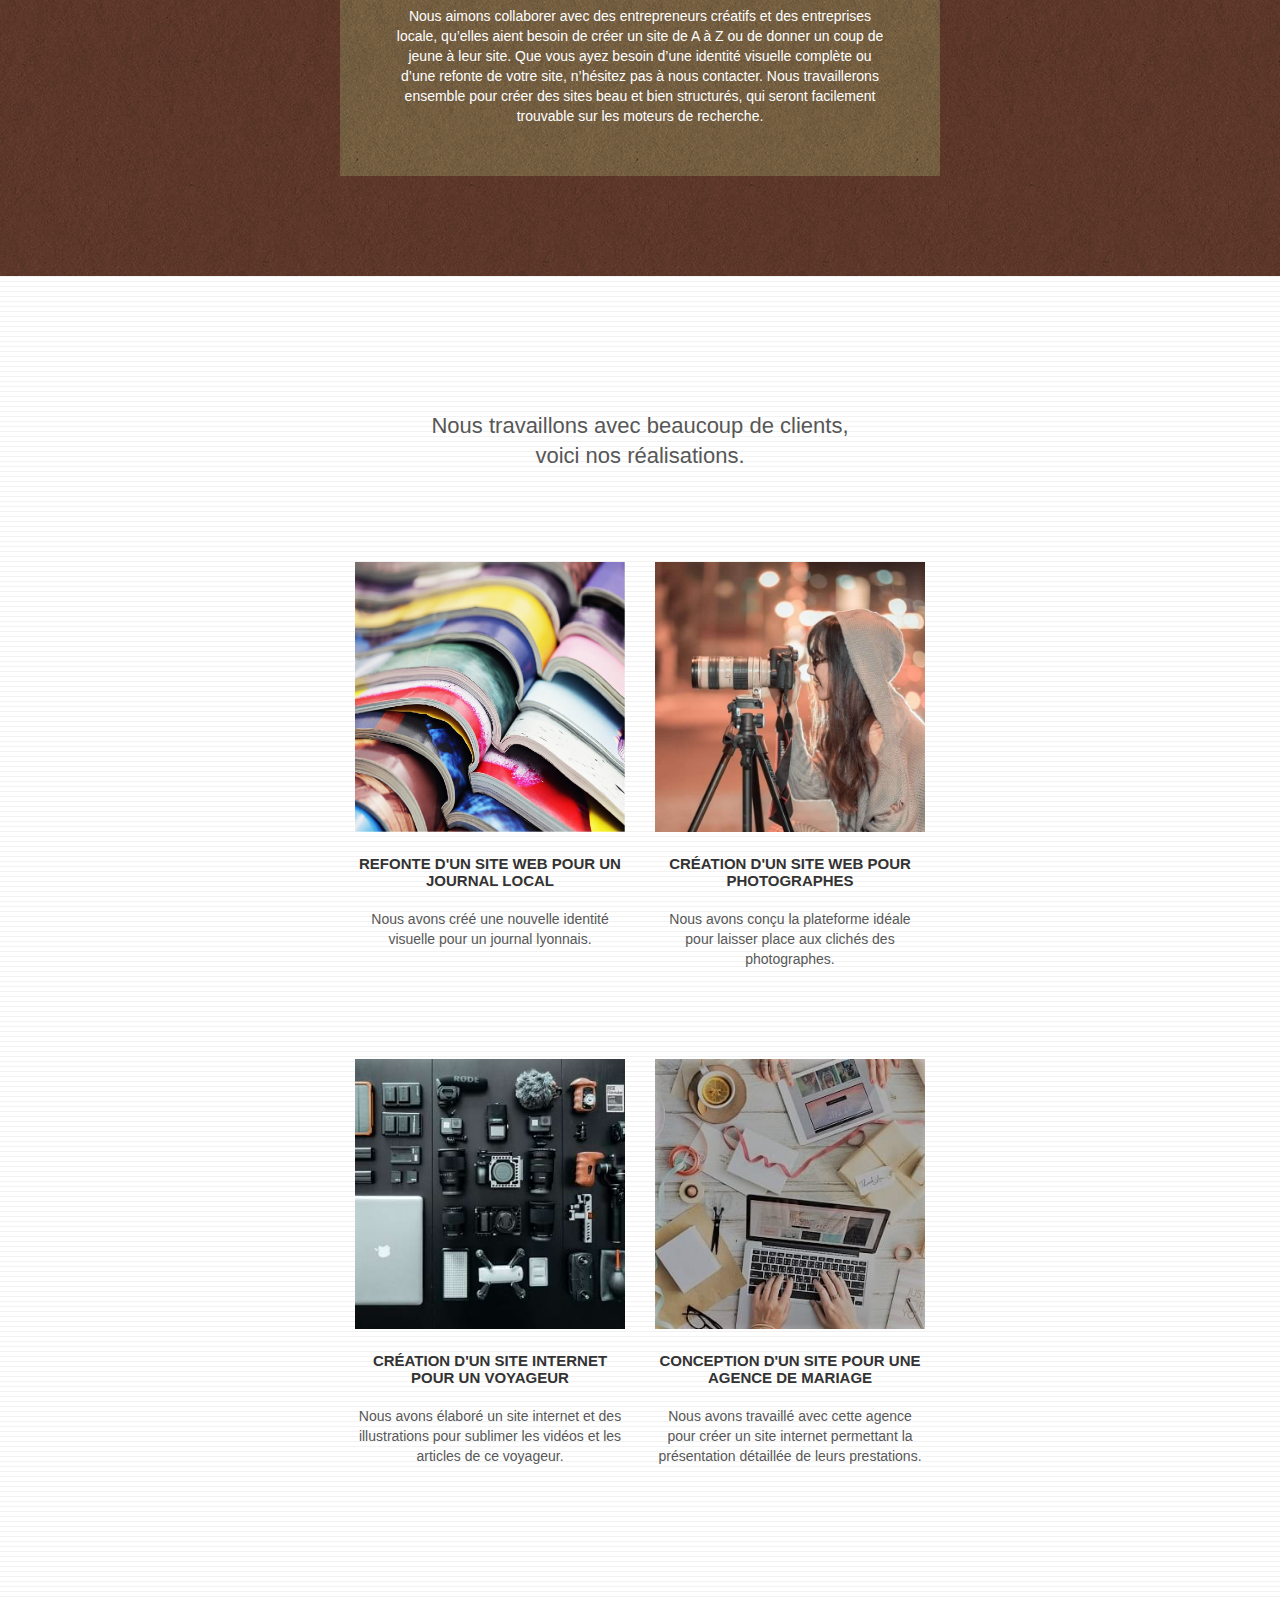
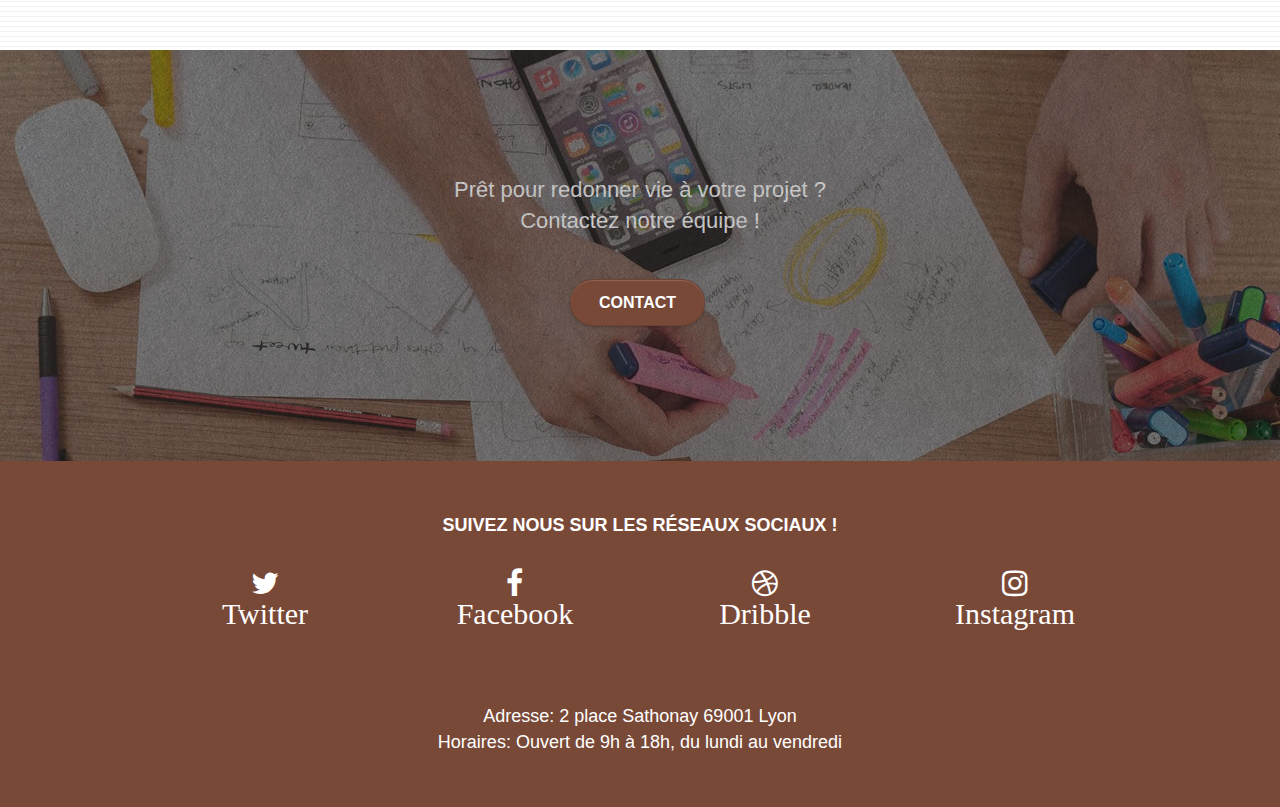
==== commit 2332be2d: "Compression des images" ====
--- a/index.html
+++ b/index.html
@@ -15,23 +15,25 @@
 	<link rel="stylesheet" type="text/css" href="./css/font-awesome.css">
 	<link rel="stylesheet" type="text/css" href="./css/et-line.css">
 	
-    
-	<script src="./js/jquery-2.1.0.js"></script>
-	<script src="./js/bootstrap.js"></script>
-	<script src="./js/blocs.js"></script>
-	<script src="./js/jquery.touchSwipe.js" defer></script>
-	<script src="./js/gmaps.js"></script>
-  
-<!-- Analytics --> 
-<!-- Analytics END -->   
+	<!-- Analytics --> 
+	<!-- Google tag (gtag.js) -->
+<script async src="https://www.googletagmanager.com/gtag/js?id=G-X60XE8FEYP"></script>
+<script>
+  window.dataLayer = window.dataLayer || [];
+  function gtag(){dataLayer.push(arguments);}
+  gtag('js', new Date());
+
+  gtag('config', 'G-X60XE8FEYP');
+</script>
+	<!-- Analytics END -->   
 </head>
 
 <body>
-<!-- Principal conteneur -->
-<div class="page-container">
-	<!-- bloc-0 -->
-<header>
-	<div class="bloc bgc-white l-bloc " id="bloc-0">
+	<!-- Principal conteneur -->
+	<div class="page-container">
+		<!-- bloc-0 -->
+		<header>
+			<div class="bloc bgc-white l-bloc " id="bloc-0">
 		<div class="container bloc-sm">
 			<nav class="navbar row">
 				<div class="navbar-header">
@@ -141,16 +143,16 @@
 			</div>
 		</div>
 	</div>
-<!-- bloc-3-what-i-do END -->
+	<!-- bloc-3-what-i-do END -->
 <!-- bloc-4-portfolio -->
-	<section>
-		<div class="bloc bgc-white bg-lines-h2-bg bg-repeat l-bloc" id="bloc-4-portfolio">
-			<div class="container bloc-lg">
-				<div class="row">
-					<div class="col-sm-12 text-center">
-						<h2>Nous travaillons avec beaucoup de clients,<br>voici nos réalisations.</h2>
-					</div>
-				</div>
+<section>
+	<div class="bloc bgc-white bg-lines-h2-bg bg-repeat l-bloc" id="bloc-4-portfolio">
+		<div class="container bloc-lg">
+			<div class="row">
+				<div class="col-sm-12 text-center">
+					<h2>Nous travaillons avec beaucoup de clients,<br>voici nos réalisations.</h2>
+				</div>
+			</div>
 				<div class="row tight-width-whitespace portfolio-row">
 					<div class="col-sm-6">
 						<a href="#" data-lightbox="img/1.jpg" data-gallery-id="gallery-1" data-caption="Refonte d'un site web pour un journal local" data-frame="snapshot-lb"><img src="img/1.jpg" alt="Photographie de journaux coloré ouvert empilé" class="img-responsive portfolio-thumb" /></a>
@@ -173,7 +175,7 @@
 				</div>
 				<div class="row tight-width-whitespace portfolio-row">
 					<div class="col-sm-6">
-						<a href="#" data-lightbox="img/3.bmp" data-gallery-id="gallery-1" data-caption="Création d'un site internet pour un voyageur" data-frame="snapshot-lb"><img src="img/3.bmp" class="img-responsive portfolio-thumb" alt="Photographie d'une Malette ouverte contenant les outils de travail d'un photographe"/></a>
+						<a href="#" data-lightbox="img/3.bmp" data-gallery-id="gallery-1" data-caption="Création d'un site internet pour un voyageur" data-frame="snapshot-lb"><img src="img/3.jpg" class="img-responsive portfolio-thumb" alt="Photographie d'une Malette ouverte contenant les outils de travail d'un photographe"/></a>
 						<h3 class="mg-md text-center">
 							Création d'un site internet pour un voyageur
 						</h3>
@@ -182,7 +184,7 @@
 						</p>
 					</div>
 					<div class="col-sm-6">
-						<a href="#" data-lightbox="img/4.bmp" data-gallery-id="gallery-1" data-caption="Conception d'un site pour une agence de mariage" data-frame="snapshot-lb"><img src="img/4.bmp" class="img-responsive portfolio-thumb" alt="Photographie d'une table de travail avec un ordinateur"/></a>
+						<a href="#" data-lightbox="img/4.bmp" data-gallery-id="gallery-1" data-caption="Conception d'un site pour une agence de mariage" data-frame="snapshot-lb"><img src="img/4.jpg" class="img-responsive portfolio-thumb" alt="Photographie d'une table de travail avec un ordinateur"/></a>
 						<h3 class="mg-md text-center">
 							Conception d'un site pour une agence de mariage
 						</h3>
@@ -194,8 +196,8 @@
 			</div>
 		</div>
 	</section>
-<!-- bloc-4-portfolio END -->
-<!-- bloc-5-cta -->
+	<!-- bloc-4-portfolio END -->
+	<!-- bloc-5-cta -->
 	<div class="bloc bgc-dark-slate-blue bg-banniere d-bloc bloc-bg-texture texture-paper" id="bloc-5-cta">
 		<div class="container bloc-lg">
 			<div class="row">
@@ -237,7 +239,7 @@
 						</div>
 						<div class="col-sm-3">
 							<div class="text-center">
-							<a class="social" href="https://www.instagram.com/?hl=fr"><span class="fa fa-instagram icon-md white-footer"><br>Instagram</span></a>
+								<a class="social" href="https://www.instagram.com/?hl=fr"><span class="fa fa-instagram icon-md white-footer"><br>Instagram</span></a>
 							</div>
 						</div>
 					</div>
@@ -254,5 +256,10 @@
 <!-- Footer - bloc-8 END -->
 </div>
 <!-- Principal conteneur END -->
+<script src="./js/jquery-2.1.0.js"></script>
+<script src="./js/bootstrap.js"></script>
+<script src="./js/blocs.js"></script>
+<script src="./js/jquery.touchSwipe.js" defer></script>
+<script src="./js/gmaps.js"></script>
 </body>
 </html>
--- a/style.css
+++ b/style.css
@@ -839,7 +839,7 @@
 }
 
 .bg-presentation {
-    background-image: url("img/image-de-presentation.bmp");
+    background-image: url("img/image-de-presentation.jpg");
 }
 
 @media (max-width: 1024px) {
